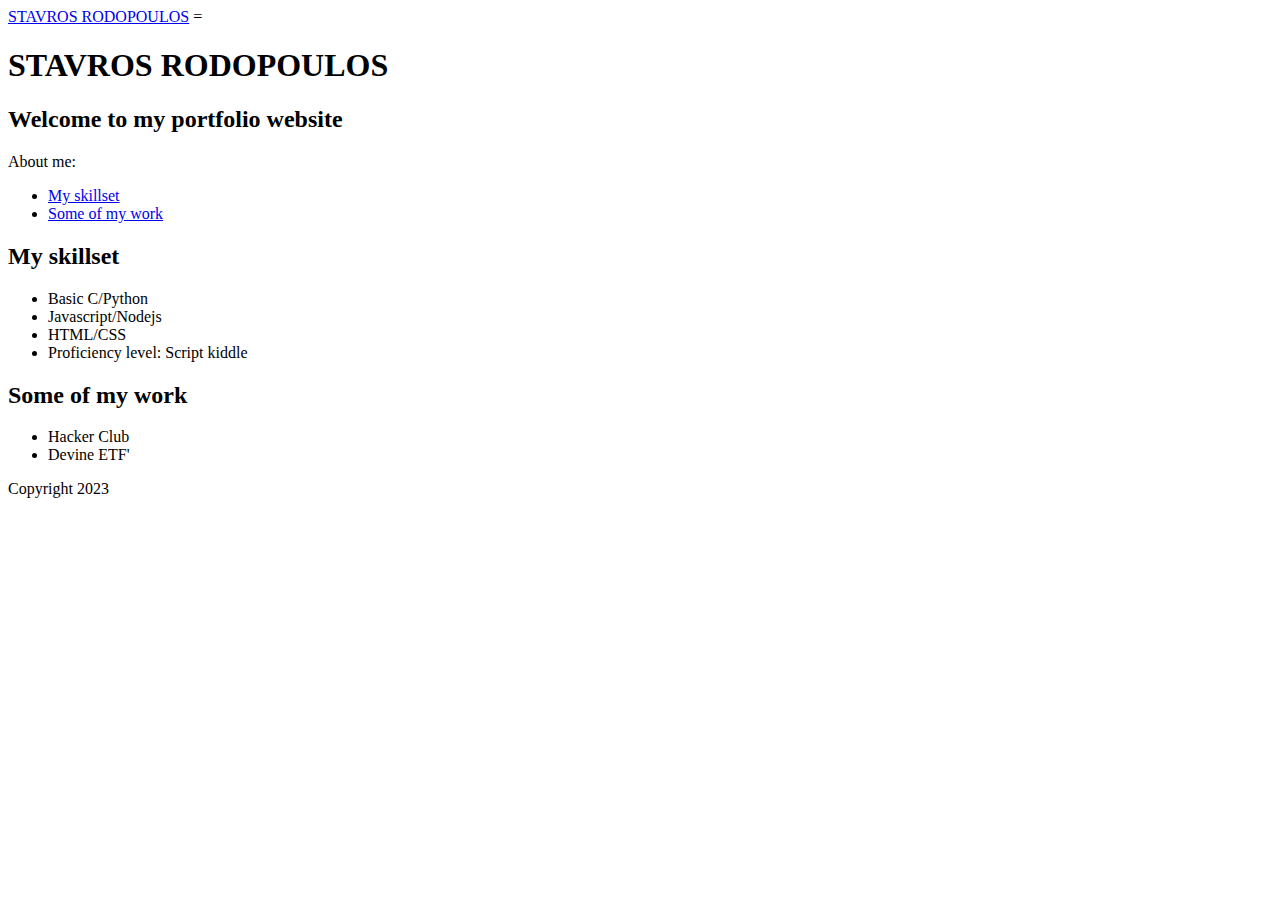
==== index.html @ 6d9d67e5 "Finished homepage structure"" ====
<!DOCTYPE html>
<html lang="en">
<head>
    <meta charset="UTF-8">
    <meta name="viewport" content="width=device-width, initial-scale=1.0">
    <title>My Portfolio</title>
</head>
<body>
    <header>
        <span><a href="./index.html">STAVROS RODOPOULOS</a></span>
        <span id="popupbar">=</span>
    </header>
    <main>
        <section id="intro">
            <h1>STAVROS RODOPOULOS</h1>
            <h2>Welcome to my portfolio website</h2>
            <p>About me:</p>
            <ul>
                <li><a href="#skillset">My skillset</a></li>
                <li><a href="work">Some of my work</a></li>
            </ul>
        </section>
        <section id="skillset">
            <h2>My skillset</h2>
            <ul>
                <li>Basic C/Python</li>
                <li>Javascript/Nodejs</li>
                <li>HTML/CSS</li>
                <li>Proficiency level: Script kiddle</li>
            </ul>
        </section>
        <section id="work">
            <h2>Some of my work</h2>
            <ul>
                <li>Hacker Club</li>
                <li>Devine ETF'</li>
            </ul>
        </section>
    </main>
    <footer>
        <p>Copyright 2023</p>
    </footer>
    
</body>
</html>
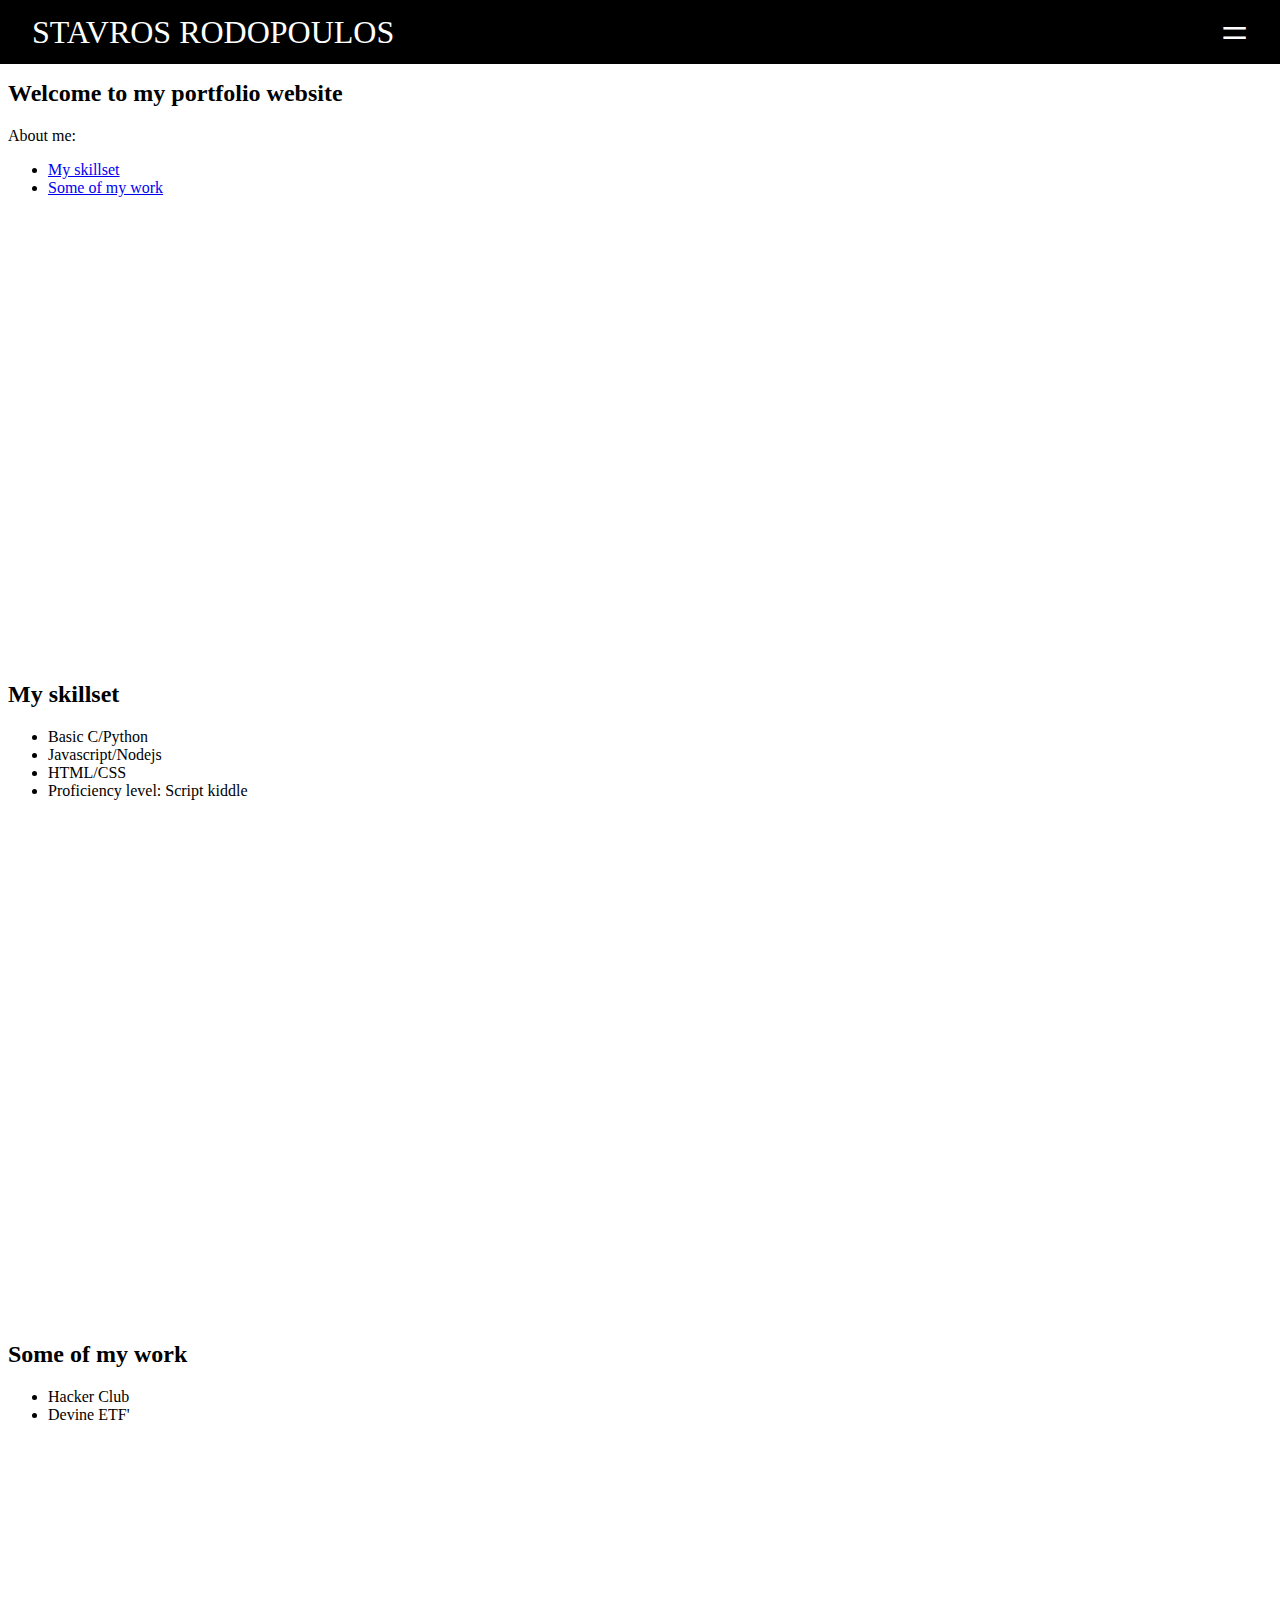
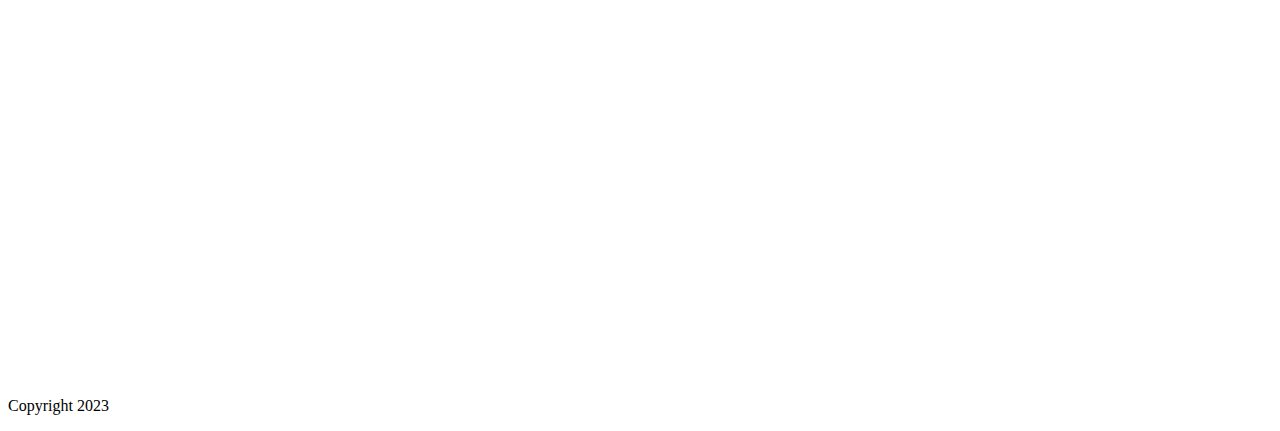
==== commit 75b63b3d: "CSS structuring of index.html" ====
--- a/index.html
+++ b/index.html
@@ -4,6 +4,7 @@
     <meta charset="UTF-8">
     <meta name="viewport" content="width=device-width, initial-scale=1.0">
     <title>My Portfolio</title>
+    <link rel="stylesheet" href="./resources/css/index.css">
 </head>
 <body>
     <header>
@@ -17,7 +18,7 @@
             <p>About me:</p>
             <ul>
                 <li><a href="#skillset">My skillset</a></li>
-                <li><a href="work">Some of my work</a></li>
+                <li><a href="#work">Some of my work</a></li>
             </ul>
         </section>
         <section id="skillset">
--- a/resources/css/index.css
+++ b/resources/css/index.css
@@ -0,0 +1,35 @@
+/*Header styling */
+
+header {
+    height: 4rem;
+    background-color: black;
+    color: white;
+    position: fixed;
+    width: 100%;
+    top:0;
+    left: 0;
+    display: flex;
+    justify-content: space-between;
+    align-items: center;
+}
+
+header span a {
+    color:white;
+    text-decoration: none;
+    padding-left: 2rem;
+    font-family: serif;
+    font-size: 2rem;
+}
+
+/* = Sign */
+#popupbar {
+    padding-right: 2rem;
+    font-size: 3rem;
+}
+
+
+/* Sections settings */
+
+main section {
+    height:40rem;
+}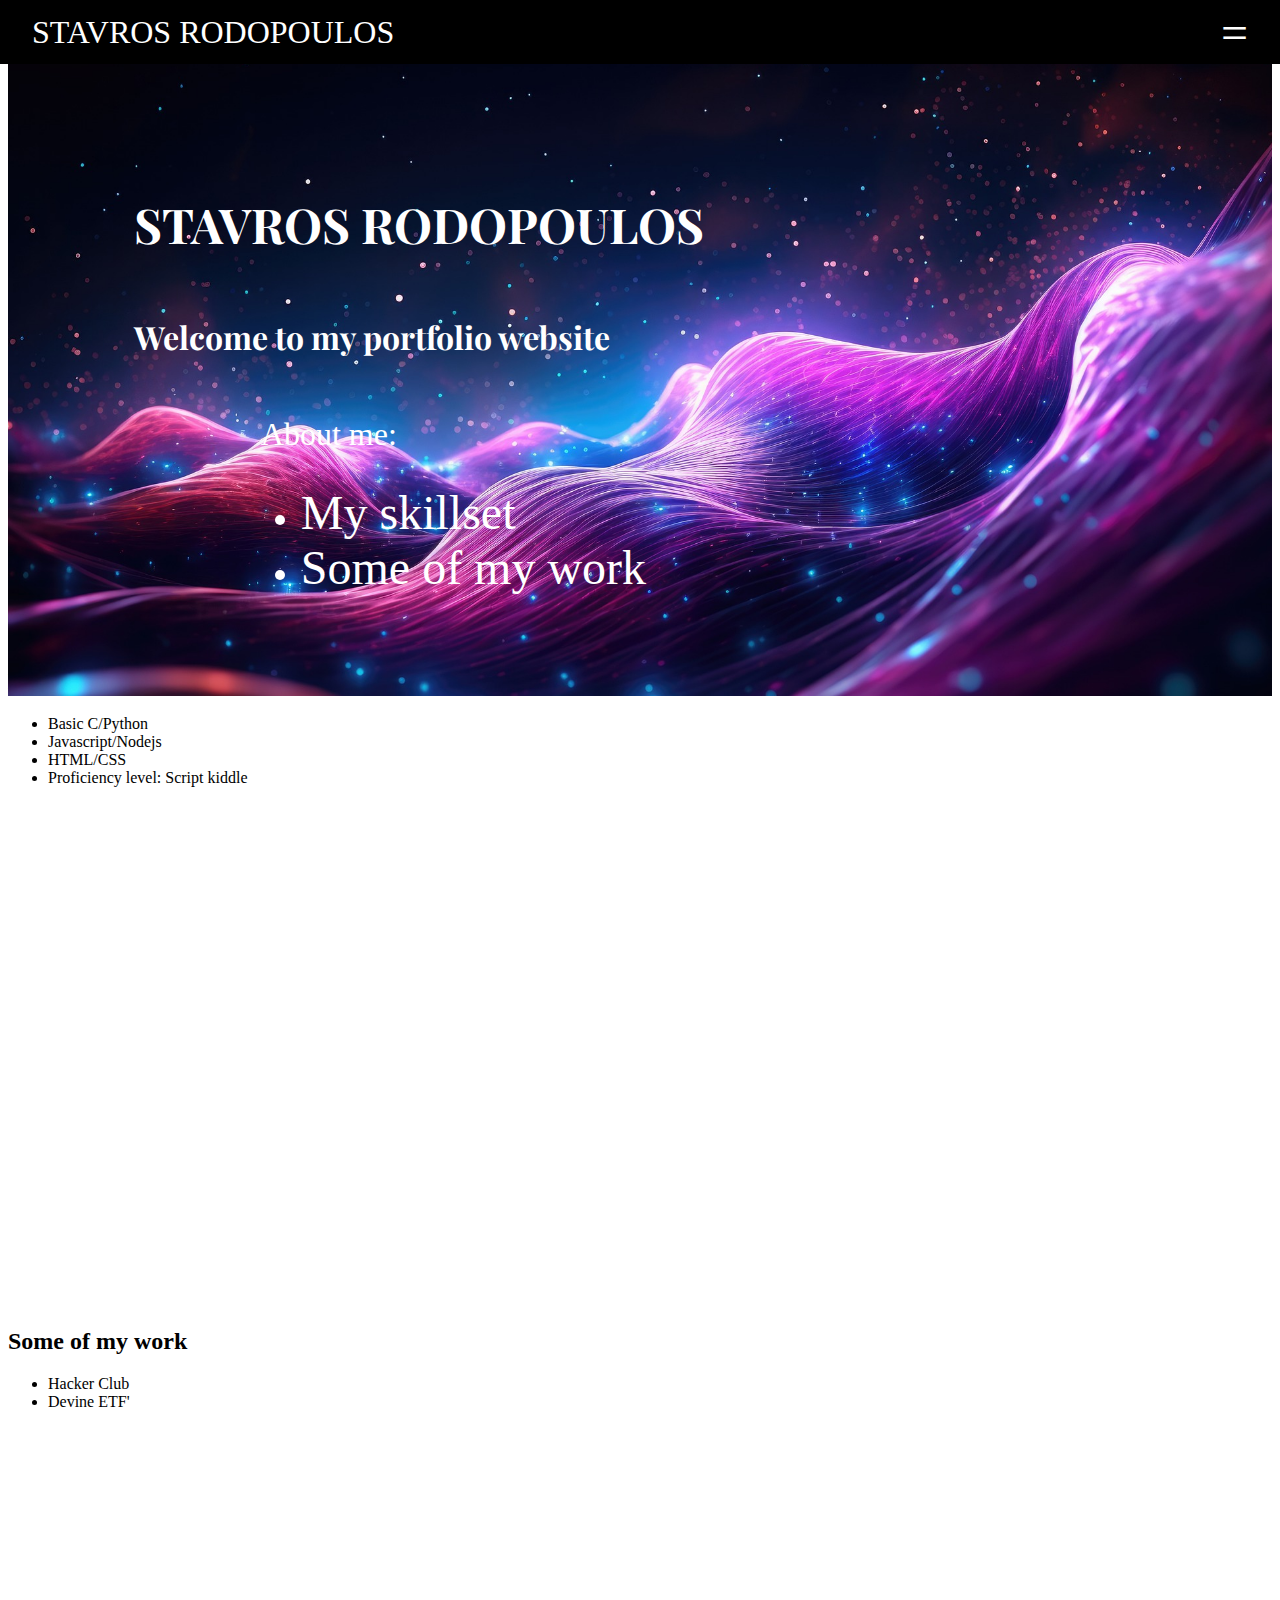
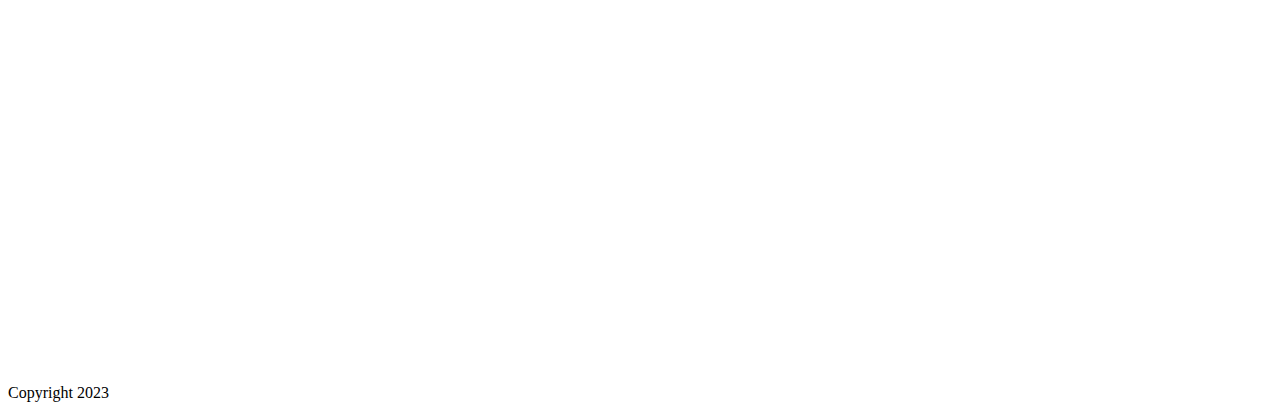
==== commit 5730a192: "CSS styling of intro section complete" ====
--- a/index.html
+++ b/index.html
@@ -15,11 +15,14 @@
         <section id="intro">
             <h1>STAVROS RODOPOULOS</h1>
             <h2>Welcome to my portfolio website</h2>
-            <p>About me:</p>
-            <ul>
-                <li><a href="#skillset">My skillset</a></li>
-                <li><a href="#work">Some of my work</a></li>
-            </ul>
+            <div>
+                <p>About me:</p>
+                <ul>
+                    <li><a href="#skillset">My skillset</a></li>
+                    <li><a href="#work">Some of my work</a></li>
+                </ul>
+            </div>
+            
         </section>
         <section id="skillset">
             <h2>My skillset</h2>
--- a/resources/css/index.css
+++ b/resources/css/index.css
@@ -1,3 +1,8 @@
+@import url('https://fonts.googleapis.com/css2?family=Playfair+Display&display=swap');
+
+
+
+
 /*Header styling */
 
 header {
@@ -11,6 +16,7 @@
     display: flex;
     justify-content: space-between;
     align-items: center;
+    z-index: 10;
 }
 
 header span a {
@@ -32,4 +38,70 @@
 
 main section {
     height:40rem;
-}+}
+
+/*intro */
+
+#intro {
+    
+    position: relative;
+    top: 3rem;
+    display: grid;
+    grid-template-columns: repeat(10 , 1fr);
+    grid-template-rows: repeat(10,1fr);
+    background-color: rgb(73, 73, 73);
+    width: 100%;
+    right: 0;
+    left: 0;
+    background-image: url('./../images/test2.jpg');
+    background-size:cover;
+}
+
+#intro h1 {
+    display: grid;
+    grid-area: 3 / 2 / 4 / 11;
+    font-size: 3rem;
+    color: white ;
+    font-family: 'Playfair Display';
+
+}
+
+#intro h2 {
+     grid-area: 4 / 2 / 5 / 11;
+     color: white ;
+     font-family: 'Playfair Display';
+     font-size: 2rem;
+
+
+}
+
+#intro div {
+    grid-area: 5 / 3 / 8 / 11;
+    
+}
+#intro p {
+    font-size: 2rem;
+    color: white;
+}
+
+#intro ul {
+    font-size: 2rem;
+    color: white;
+}
+
+#intro a {
+    color: white;
+    text-decoration: none;
+    font-size: 3rem;
+
+}
+#intro a:hover {
+    color: rgba(255, 255, 255, 0.555);
+    text-decoration: underline;
+
+}
+
+
+/* The skillset section */
+
+
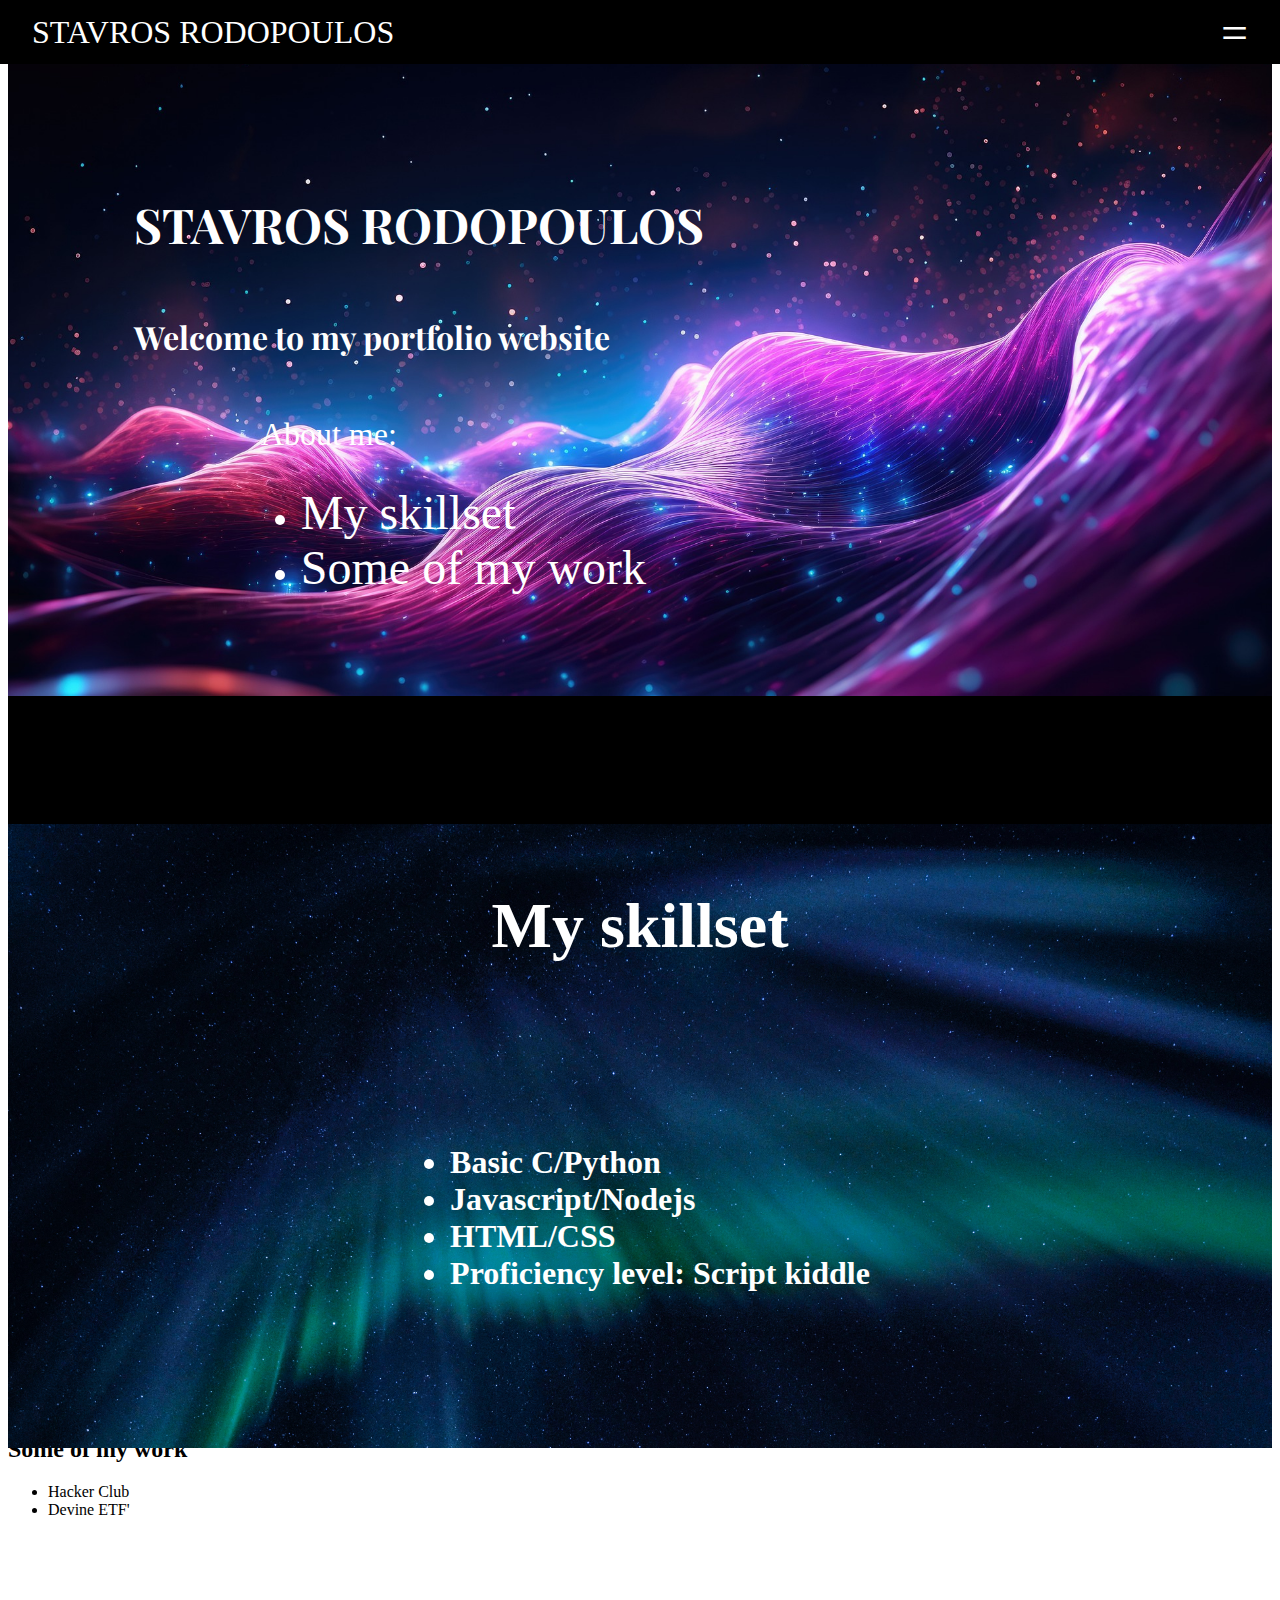
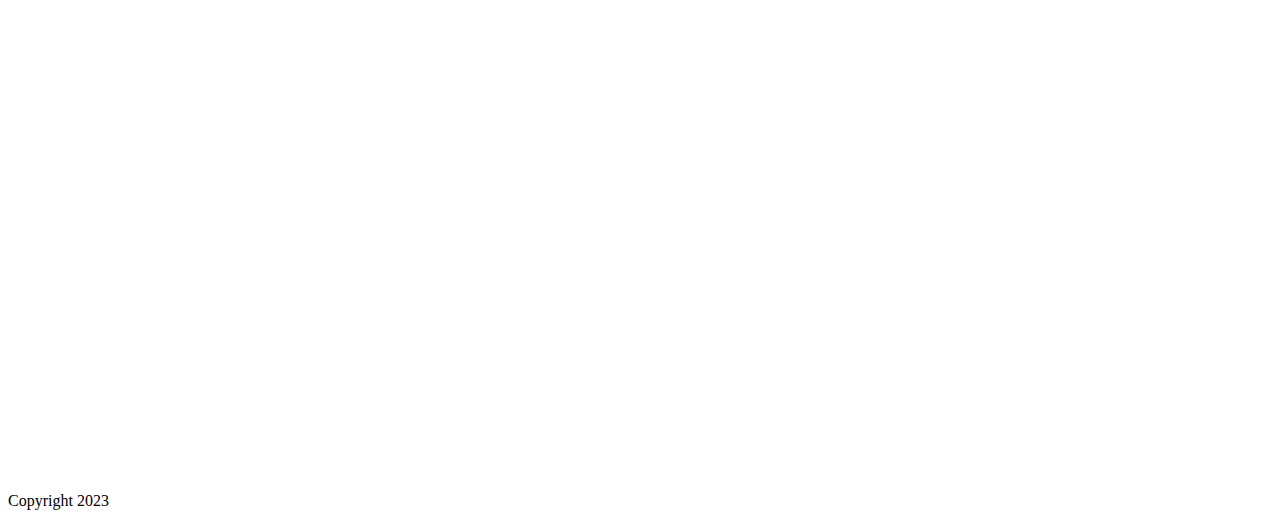
==== commit 7d3655de: "CSS styling of the skillset section is completed" ====
--- a/index.html
+++ b/index.html
@@ -24,6 +24,7 @@
             </div>
             
         </section>
+        <div class="breaker"></div>
         <section id="skillset">
             <h2>My skillset</h2>
             <ul>
--- a/resources/css/index.css
+++ b/resources/css/index.css
@@ -38,14 +38,15 @@
 
 main section {
     height:40rem;
+    
 }
 
 /*intro */
 
 #intro {
-    
     position: relative;
     top: 3rem;
+    
     display: grid;
     grid-template-columns: repeat(10 , 1fr);
     grid-template-rows: repeat(10,1fr);
@@ -53,7 +54,7 @@
     width: 100%;
     right: 0;
     left: 0;
-    background-image: url('./../images/test2.jpg');
+    background-image: url('./../images/intro-background-image.jpeg.jpg');
     background-size:cover;
 }
 
@@ -101,7 +102,37 @@
 
 }
 
+.breaker {
+    height: 8rem;
+    position: relative;
+    z-index: 22;
+    background-color: black;
+    top: 3rem;
+}
 
 /* The skillset section */
 
+#skillset {
+    position: relative;
+    top:2rem;
+    display: flex;
+    flex-flow: column;
+    justify-content: center;
+    align-items:center;
+    background-color: black;
+    color: white;
+    background-image: url('./../images/skillset-background-image.jpg');
+    background-size:cover;
+}
 
+#skillset h2 {
+    position: relative;
+    bottom:6rem ;
+    font-size: 4rem;
+}
+
+#skillset ul {
+    font-size: 2rem;
+    font-weight: 600;
+    color: rgb(255, 255, 255);
+}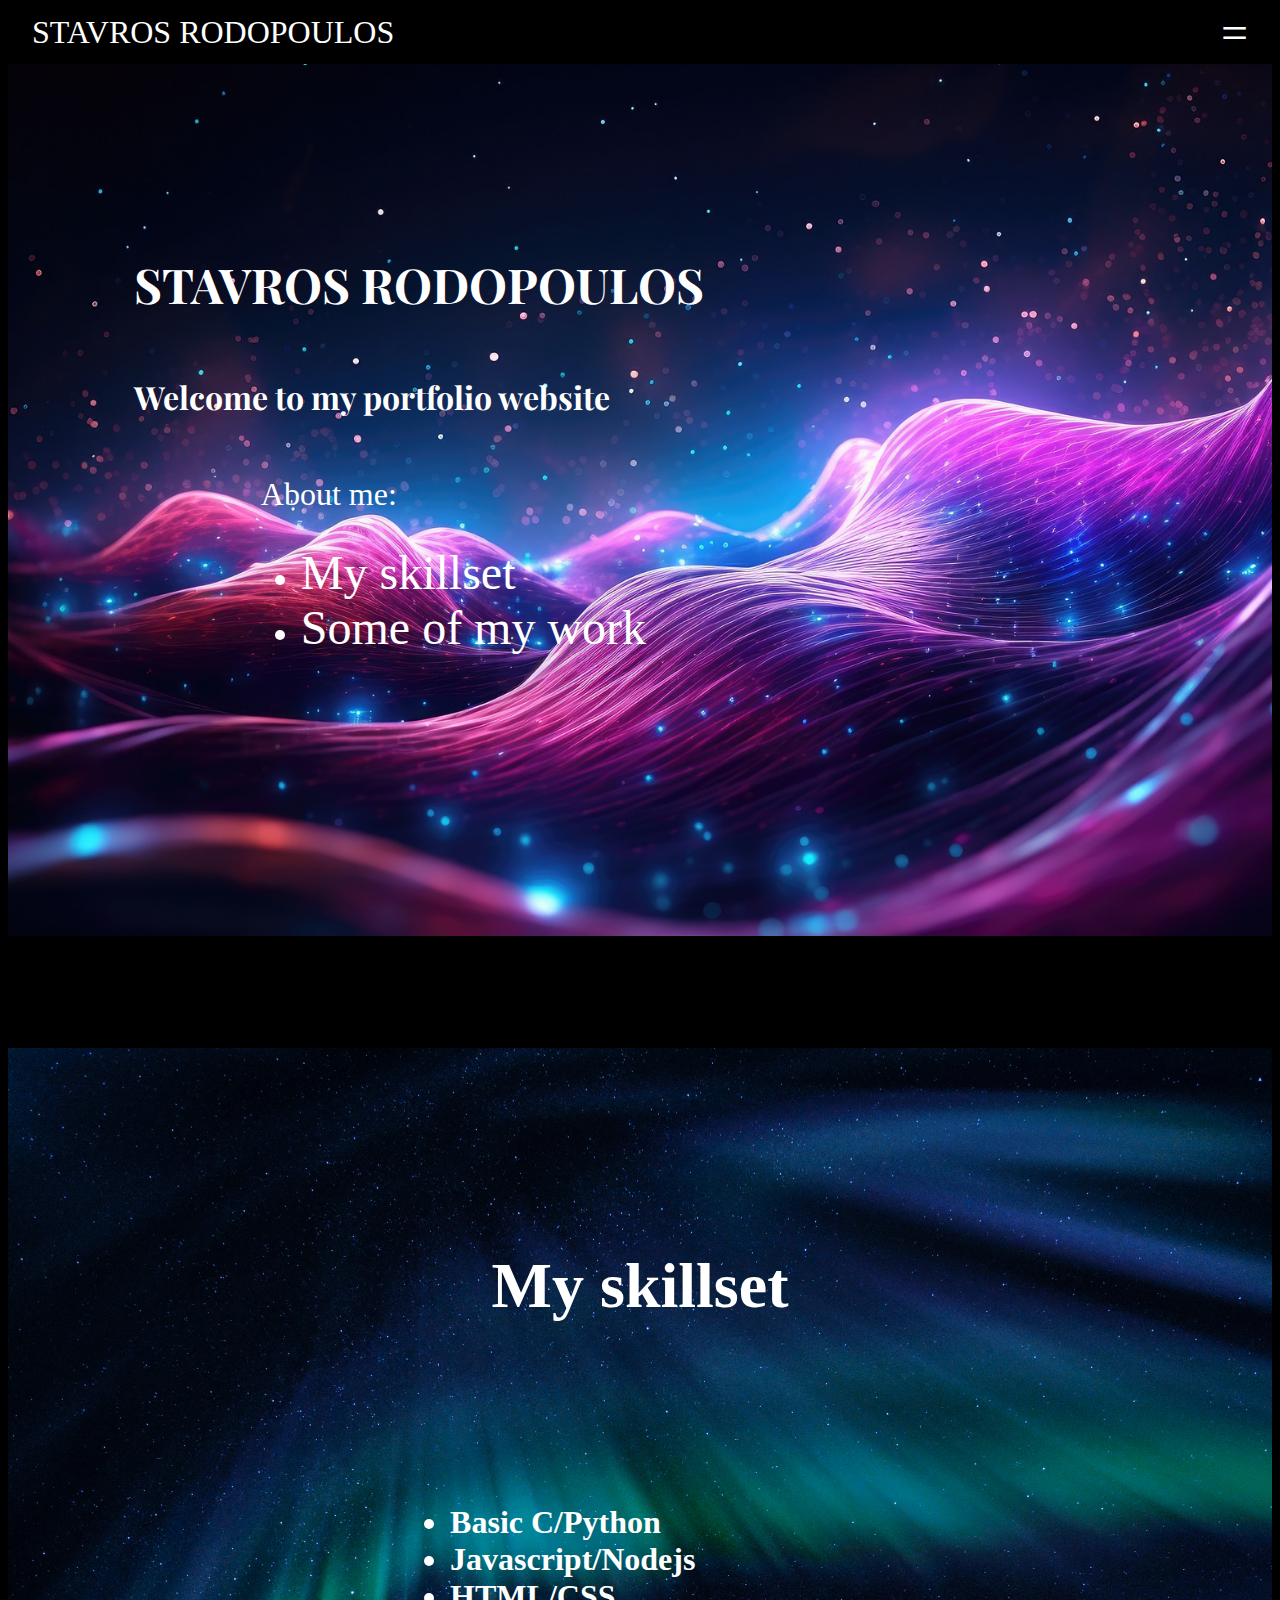
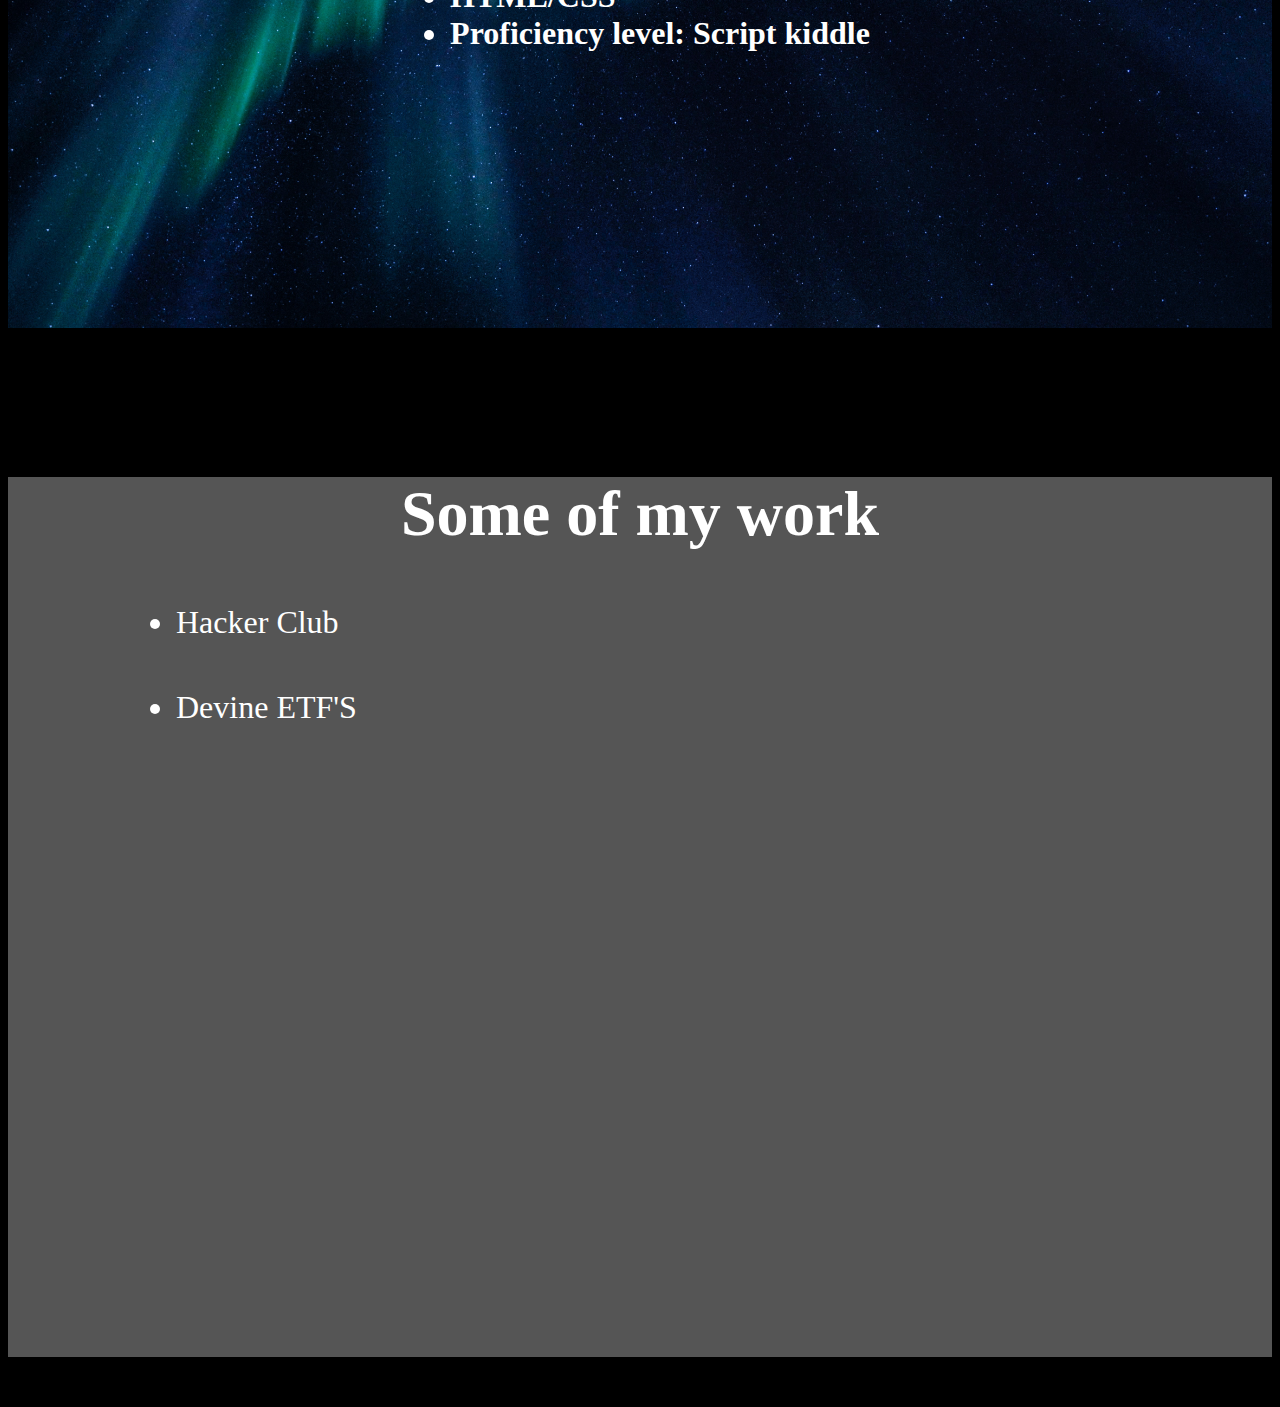
==== commit b64404c8: "Styling of the website about 95% complete, a bit more styling alterations will be added with js inte" ====
--- a/index.html
+++ b/index.html
@@ -34,11 +34,25 @@
                 <li>Proficiency level: Script kiddle</li>
             </ul>
         </section>
+        <div class="breaker"></div>
         <section id="work">
             <h2>Some of my work</h2>
             <ul>
                 <li>Hacker Club</li>
-                <li>Devine ETF'</li>
+                <div id="popupone">
+                    <p>A fake website in which hackers offer services and it consists of a club of hackers.Those willing to join are welcome to do so.</p>
+                    <img src="./resources/images/Hacker-club-image.png" alt="Image of the website">
+                    <br>
+                    <a href="https://shadowthecross.github.io/HackingClub/">Interested.Feel free to check it out.Click here!</a>
+                </div>
+                
+                <li>Devine ETF'S</li>
+                <div id="popuptwo">
+                    <p>A website for those interested in generating wealth or looking for a retirement account.</p>
+                    <img src="./resources/images/Divine-ETFS-image.png" alt="">
+                    <br>
+                    <a href="https://shadowthecross.github.io/Divine-ETF/">Interested.Feel free to check it out.Click here!</a>
+                </div>
             </ul>
         </section>
     </main>
--- a/resources/css/index.css
+++ b/resources/css/index.css
@@ -1,6 +1,8 @@
 @import url('https://fonts.googleapis.com/css2?family=Playfair+Display&display=swap');
 
-
+body {
+    background-color: black;
+}
 
 
 /*Header styling */
@@ -37,7 +39,7 @@
 /* Sections settings */
 
 main section {
-    height:40rem;
+    height:55rem;
     
 }
 
@@ -50,7 +52,7 @@
     display: grid;
     grid-template-columns: repeat(10 , 1fr);
     grid-template-rows: repeat(10,1fr);
-    background-color: rgb(73, 73, 73);
+    
     width: 100%;
     right: 0;
     left: 0;
@@ -101,13 +103,13 @@
     text-decoration: underline;
 
 }
-
+/* Div breakers modifying for transition.AKA:The images next to each other are awful */
 .breaker {
     height: 8rem;
     position: relative;
-    z-index: 22;
-    background-color: black;
-    top: 3rem;
+    z-index: 1;
+    
+    top: 2rem;
 }
 
 /* The skillset section */
@@ -119,7 +121,7 @@
     flex-flow: column;
     justify-content: center;
     align-items:center;
-    background-color: black;
+    
     color: white;
     background-image: url('./../images/skillset-background-image.jpg');
     background-size:cover;
@@ -135,4 +137,37 @@
     font-size: 2rem;
     font-weight: 600;
     color: rgb(255, 255, 255);
+}
+
+/*Some of my work */
+
+#work { 
+    color: white;
+    background-color: rgba(128, 128, 128, 0.664);
+}
+
+
+#work h2 {
+    font-size: 4rem;
+    text-align: center;
+}
+
+#work ul {
+    font-size: 2rem;
+}
+#work li {
+    margin: 3rem 0rem 3rem 8rem
+}
+#work img {
+    width: 60%;
+    height: 35rem;
+}
+#work a {
+    color:white;
+}
+
+/*Popups of work*/
+
+#popupone,#popuptwo {
+    display:none;
 }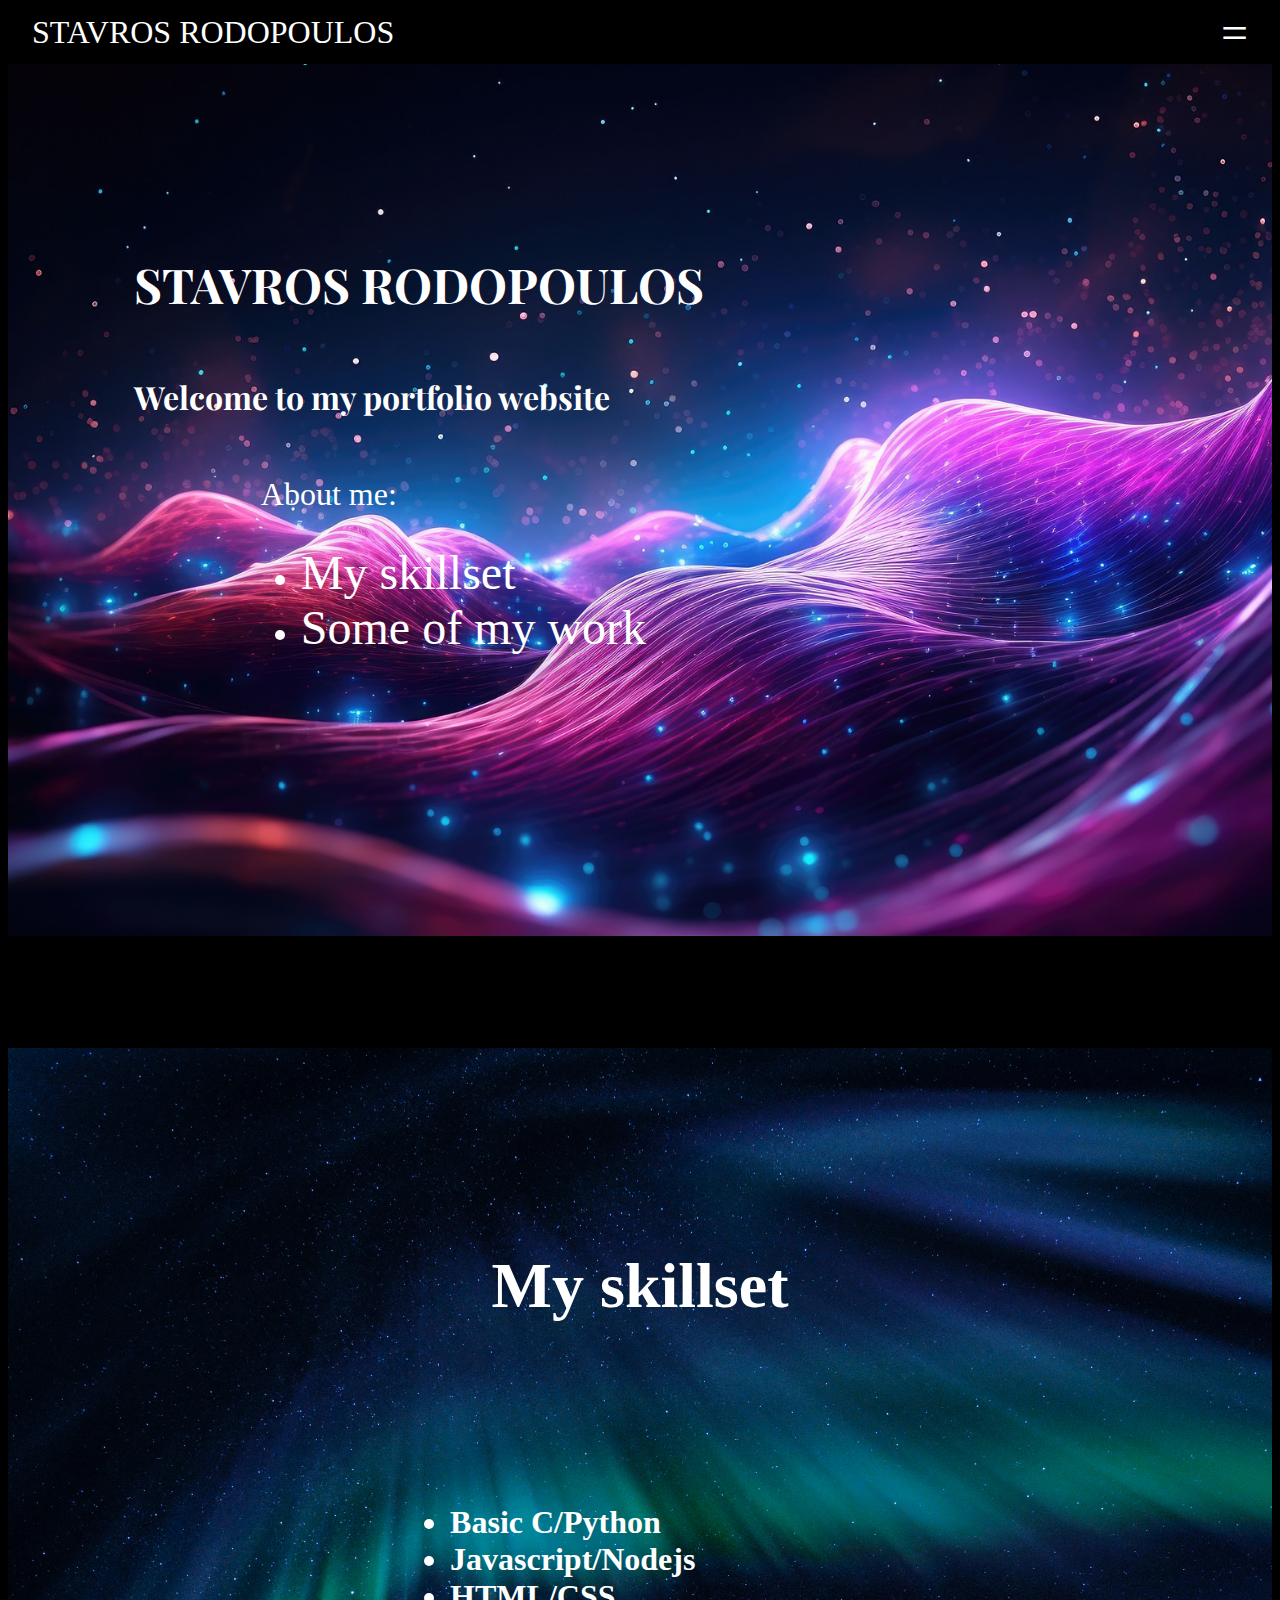
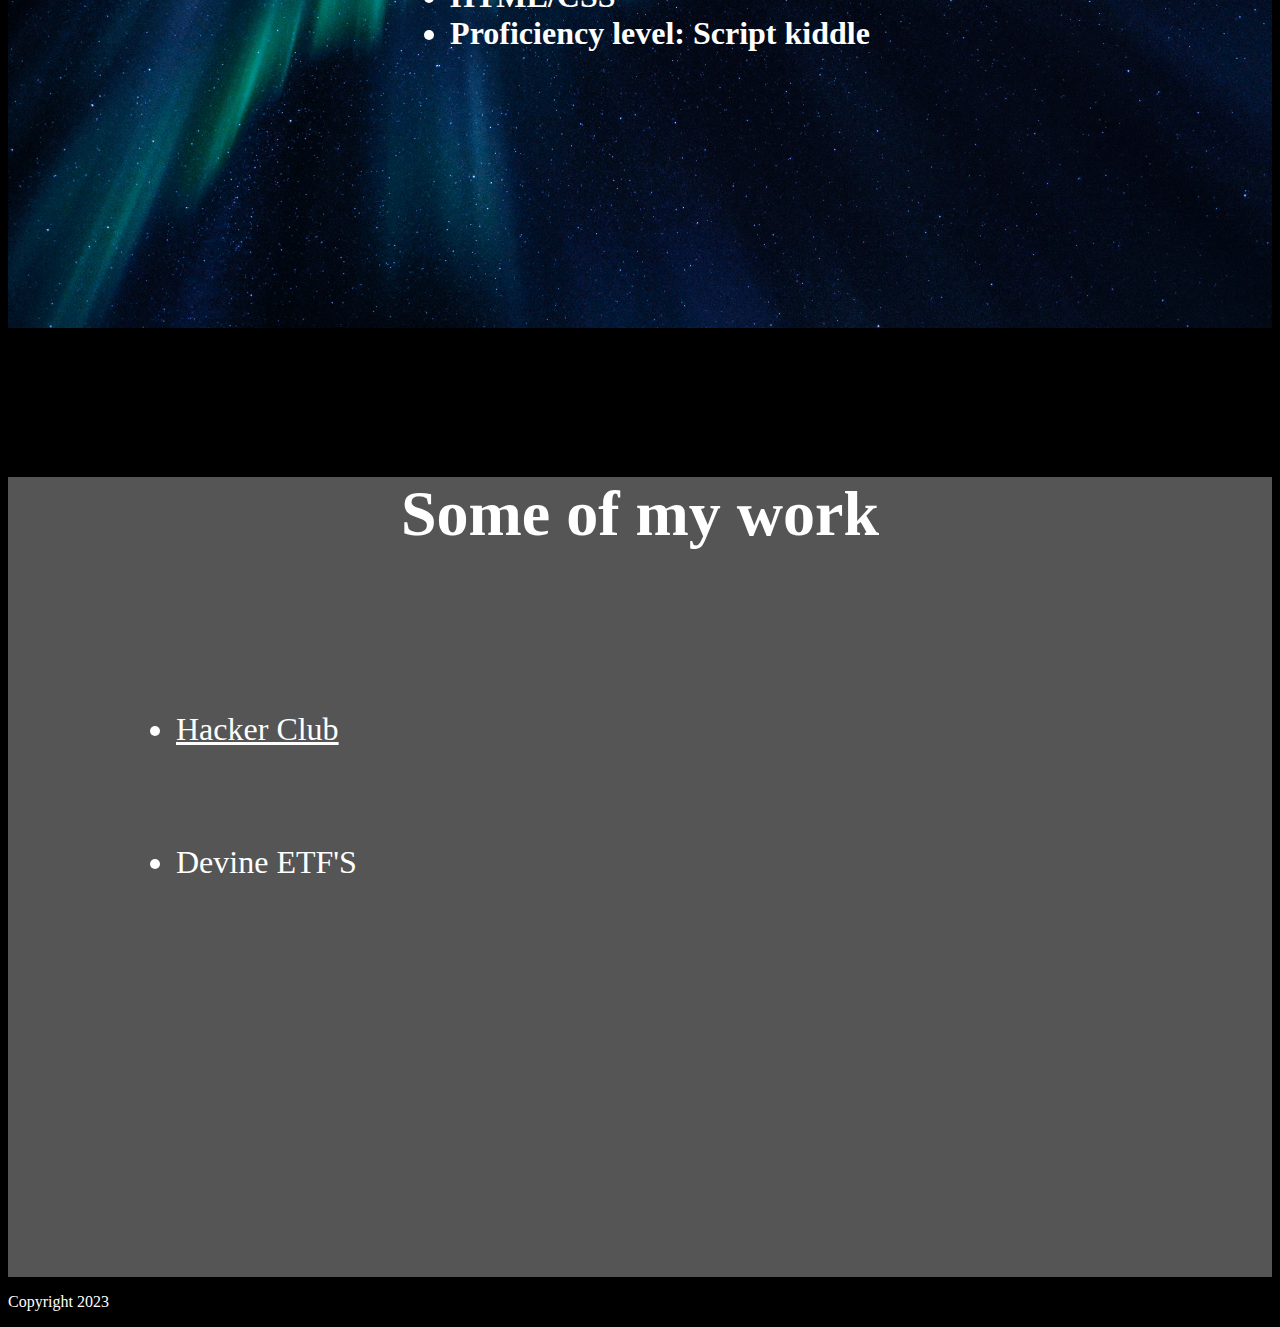
==== commit 991ad845: "Completed pop up windows" ====
--- a/index.html
+++ b/index.html
@@ -5,11 +5,16 @@
     <meta name="viewport" content="width=device-width, initial-scale=1.0">
     <title>My Portfolio</title>
     <link rel="stylesheet" href="./resources/css/index.css">
+    <script src="./resources/Javascript/popups.js" defer></script>
 </head>
 <body>
     <header>
         <span><a href="./index.html">STAVROS RODOPOULOS</a></span>
         <span id="popupbar">=</span>
+        
+        
+        
+
     </header>
     <main>
         <section id="intro">
@@ -38,7 +43,7 @@
         <section id="work">
             <h2>Some of my work</h2>
             <ul>
-                <li>Hacker Club</li>
+                <li><a href="#work"  id="hack">Hacker Club</a></li>
                 <div id="popupone">
                     <p>A fake website in which hackers offer services and it consists of a club of hackers.Those willing to join are welcome to do so.</p>
                     <img src="./resources/images/Hacker-club-image.png" alt="Image of the website">
@@ -46,7 +51,7 @@
                     <a href="https://shadowthecross.github.io/HackingClub/">Interested.Feel free to check it out.Click here!</a>
                 </div>
                 
-                <li>Devine ETF'S</li>
+                <li id="divine">Devine ETF'S</li>
                 <div id="popuptwo">
                     <p>A website for those interested in generating wealth or looking for a retirement account.</p>
                     <img src="./resources/images/Divine-ETFS-image.png" alt="">
--- a/resources/css/index.css
+++ b/resources/css/index.css
@@ -33,6 +33,7 @@
 #popupbar {
     padding-right: 2rem;
     font-size: 3rem;
+    
 }
 
 
@@ -144,22 +145,25 @@
 #work { 
     color: white;
     background-color: rgba(128, 128, 128, 0.664);
+    height: auto;
+    min-height: 50rem;
 }
 
 
 #work h2 {
     font-size: 4rem;
     text-align: center;
+    margin-bottom: 10rem;
 }
 
 #work ul {
     font-size: 2rem;
 }
 #work li {
-    margin: 3rem 0rem 3rem 8rem
+    margin: 3rem 0rem 6rem 8rem
 }
 #work img {
-    width: 60%;
+    width: 40rem;
     height: 35rem;
 }
 #work a {
@@ -170,4 +174,9 @@
 
 #popupone,#popuptwo {
     display:none;
+}
+
+
+footer {
+    color: white;
 }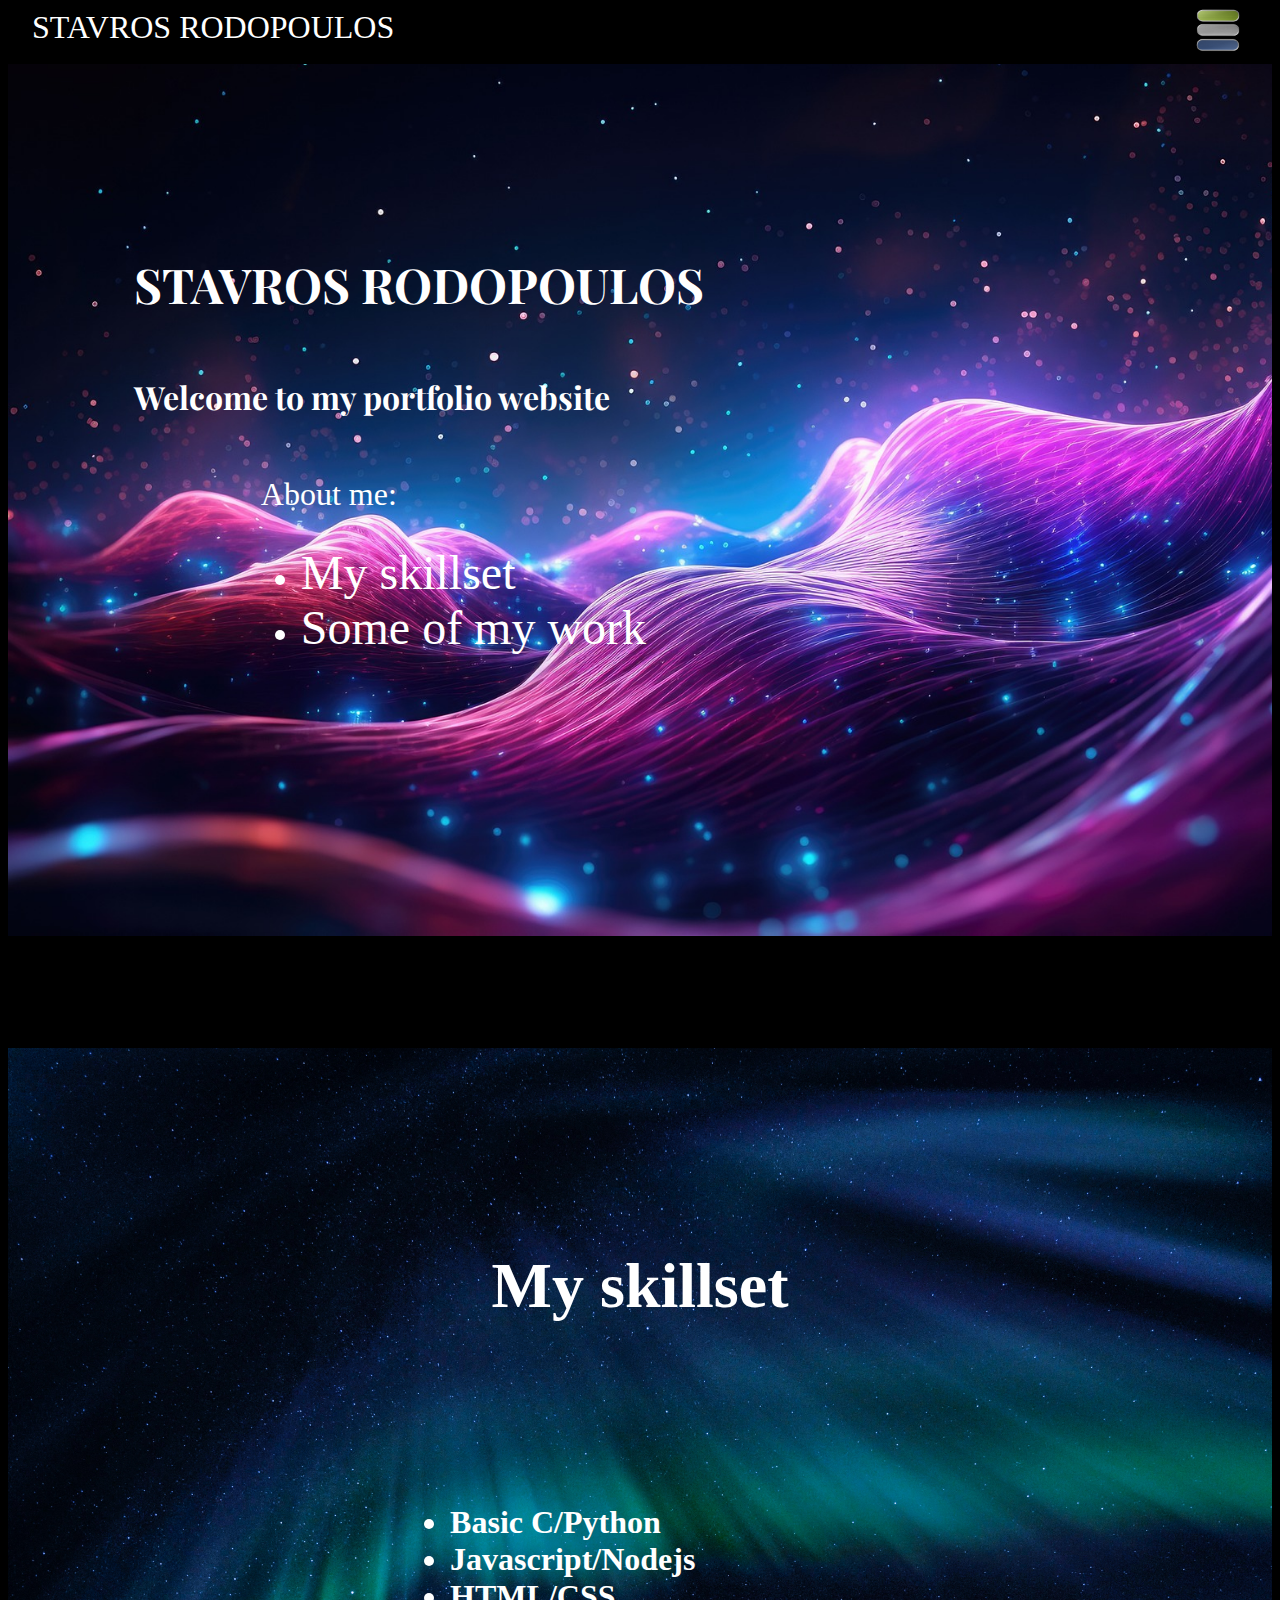
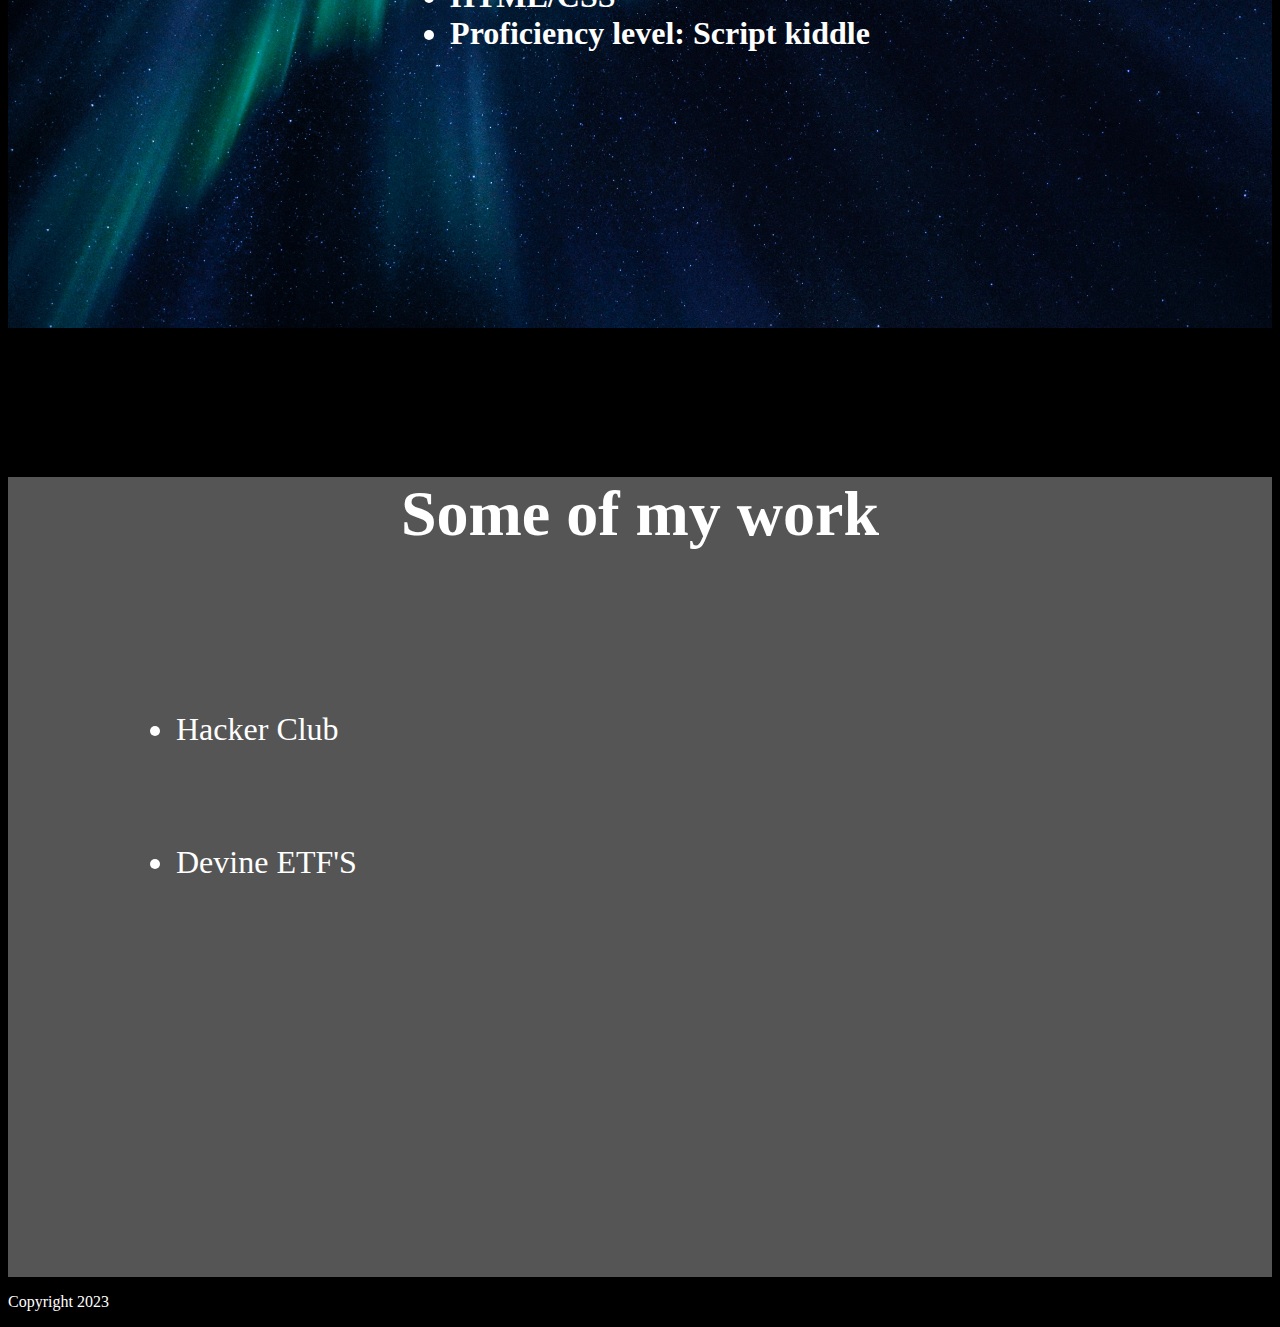
==== commit c0215bd3: "Page completed.Only thing left is the linking with the pages" ====
--- a/index.html
+++ b/index.html
@@ -6,11 +6,32 @@
     <title>My Portfolio</title>
     <link rel="stylesheet" href="./resources/css/index.css">
     <script src="./resources/Javascript/popups.js" defer></script>
+    <script src="./resources/Javascript/popupmenu.js" defer></script>
 </head>
 <body>
     <header>
-        <span><a href="./index.html">STAVROS RODOPOULOS</a></span>
-        <span id="popupbar">=</span>
+        <div>
+            <span><a href="./index.html">STAVROS RODOPOULOS</a></span>
+            
+            <img src="./resources/images/home-botton-image.png" alt="Button to examine more sites" id="popupbar" width="50px">
+        </div>
+        <br>
+        <div>
+            <table id="popuptable">
+                <tbody>
+                <tr>
+                    <td>Home</td>
+                </tr>
+                <tr>
+                    <td>Contact me</td>
+                </tr>
+                            
+                </tbody>
+            </table>
+
+        </div>
+        
+        
         
         
         
@@ -43,7 +64,7 @@
         <section id="work">
             <h2>Some of my work</h2>
             <ul>
-                <li><a href="#work"  id="hack">Hacker Club</a></li>
+                <li id="hack">Hacker Club</li>
                 <div id="popupone">
                     <p>A fake website in which hackers offer services and it consists of a club of hackers.Those willing to join are welcome to do so.</p>
                     <img src="./resources/images/Hacker-club-image.png" alt="Image of the website">
--- a/resources/css/index.css
+++ b/resources/css/index.css
@@ -15,10 +15,44 @@
     width: 100%;
     top:0;
     left: 0;
+    
+    z-index: 10;
+}
+
+header div {
     display: flex;
     justify-content: space-between;
     align-items: center;
-    z-index: 10;
+
+}
+
+#popupbar {
+    margin:0.3rem  0.3rem 0 0;
+    
+}
+
+
+#popupbar:hover {
+    cursor: pointer;
+}
+
+
+#popuptable {
+    display: none;
+    position: relative;
+    background-color: white;
+    color: black;
+    font-size: 1.5rem;
+    border: 1px solid rgb(7, 6, 6);
+    margin-left: auto;
+    margin-right: 0;
+    float: right;
+} 
+
+
+#popuptable td {
+    border: 1px solid rgb(7, 6, 6);
+
 }
 
 header span a {
@@ -160,7 +194,8 @@
     font-size: 2rem;
 }
 #work li {
-    margin: 3rem 0rem 6rem 8rem
+    margin: 3rem 0rem 6rem 8rem;
+    cursor: pointer;
 }
 #work img {
     width: 40rem;
